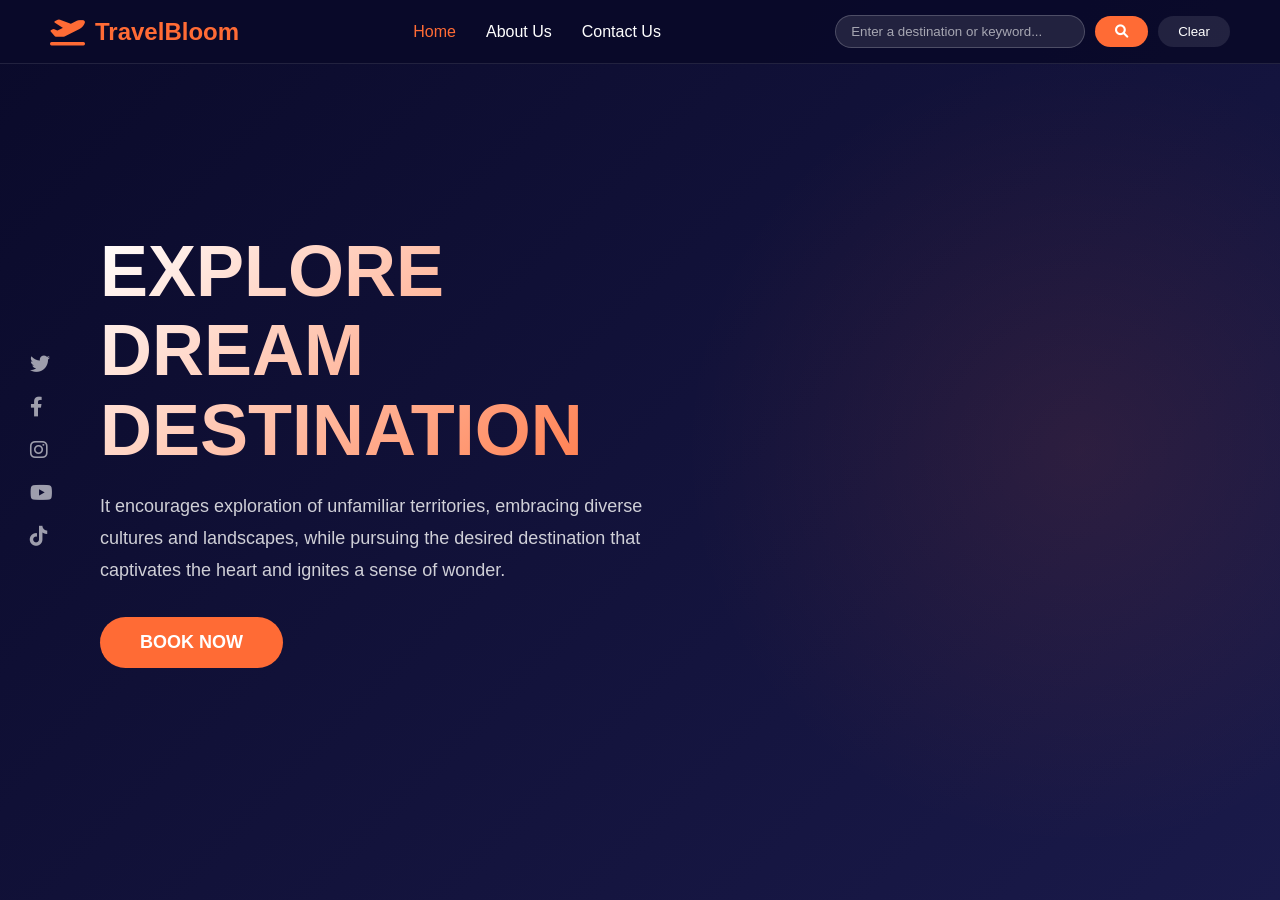
==== index.html @ 0c373ead "first commit" ====
<!DOCTYPE html>
<html lang="en">
<head>
    <meta charset="UTF-8" />
    <meta name="viewport" content="width=device-width, initial-scale=1.0" />
    <title>TravelBloom - Discover Your Next Adventure</title>
    <link rel="stylesheet" href="style.css" />
    <link
        rel="stylesheet"
        href="https://cdnjs.cloudflare.com/ajax/libs/font-awesome/6.0.0-beta3/css/all.min.css"
    />
</head>
<body>
    <!-- Navigation Bar -->
    <nav class="navbar">
        <div class="nav-container">
            <div class="logo">
                <i class="fas fa-plane-departure"></i>
                <span>TravelBloom</span>
            </div>
            <ul class="nav-links">
                <li><a href="index.html" class="active">Home</a></li>
                <li><a href="about.html">About Us</a></li>
                <li><a href="contact.html">Contact Us</a></li>
            </ul>
            <!-- Search Bar -->
            <div class="search-container">
                <input
                    type="text"
                    id="searchInput"
                    placeholder="Enter a destination or keyword..."
                />
                <button id="searchBtn"><i class="fas fa-search"></i></button>
                <button id="clearBtn">Clear</button>
            </div>
        </div>
    </nav>

    <!-- Hero Section -->
    <section class="hero">
        <div class="hero-content">
            <h1>EXPLORE<br />DREAM<br />DESTINATION</h1>
            <p>
                It encourages exploration of unfamiliar territories, embracing
                diverse cultures and landscapes, while pursuing the desired
                destination that captivates the heart and ignites a sense of
                wonder.
            </p>
            <button class="btn-book">BOOK NOW</button>
        </div>
    </section>

    <!-- Search Results Container -->
    <div id="resultsContainer" class="results-container"></div>

    <!-- Social Media Icons -->
    <div class="social-icons">
        <a href="#"><i class="fab fa-twitter"></i></a>
        <a href="#"><i class="fab fa-facebook-f"></i></a>
        <a href="#"><i class="fab fa-instagram"></i></a>
        <a href="#"><i class="fab fa-youtube"></i></a>
        <a href="#"><i class="fab fa-tiktok"></i></a>
    </div>

    <script src="script.js"></script>
</body>
</html>
---- style.css ----
/* Reset and base styles */
* {
    margin: 0;
    padding: 0;
    box-sizing: border-box;
}

body {
    font-family: 'Segoe UI', Tahoma, Geneva, Verdana, sans-serif;
    background: #0a0a2a;
    color: #fff;
    min-height: 100vh;
    position: relative;
}

/* Navigation */
.navbar {
    background: rgba(10, 10, 42, 0.95);
    padding: 15px 50px;
    position: fixed;
    width: 100%;
    top: 0;
    z-index: 1000;
    border-bottom: 1px solid rgba(255, 255, 255, 0.1);
}

.nav-container {
    display: flex;
    justify-content: space-between;
    align-items: center;
    max-width: 1400px;
    margin: 0 auto;
}

.logo {
    display: flex;
    align-items: center;
    gap: 10px;
    font-size: 24px;
    font-weight: bold;
    color: #ff6b35;
}

.logo i {
    font-size: 28px;
}

.nav-links {
    display: flex;
    list-style: none;
    gap: 30px;
}

.nav-links a {
    color: #fff;
    text-decoration: none;
    font-size: 16px;
    transition: color 0.3s;
}

.nav-links a:hover,
.nav-links a.active {
    color: #ff6b35;
}

/* Search Bar */
.search-container {
    display: flex;
    gap: 10px;
    align-items: center;
}

.search-container input {
    padding: 8px 15px;
    border-radius: 25px;
    border: 1px solid rgba(255, 255, 255, 0.2);
    background: rgba(255, 255, 255, 0.1);
    color: #fff;
    width: 250px;
    outline: none;
}

.search-container input::placeholder {
    color: rgba(255, 255, 255, 0.6);
}

.search-container button {
    padding: 8px 20px;
    border-radius: 25px;
    border: none;
    background: #ff6b35;
    color: #fff;
    cursor: pointer;
    transition: background 0.3s;
}

.search-container button:hover {
    background: #e55a2b;
}

#clearBtn {
    background: rgba(255, 255, 255, 0.1);
}

#clearBtn:hover {
    background: rgba(255, 255, 255, 0.2);
}

/* Hero Section */
.hero {
    min-height: 100vh;
    display: flex;
    align-items: center;
    padding: 100px;
    background: linear-gradient(135deg, #0a0a2a 0%, #1a1a4a 100%);
    position: relative;
    overflow: hidden;
}

.hero::before {
    content: '';
    position: absolute;
    right: -200px;
    top: 50%;
    transform: translateY(-50%);
    width: 800px;
    height: 800px;
    background: radial-gradient(circle, rgba(255, 107, 53, 0.1) 0%, transparent 70%);
    border-radius: 50%;
}

.hero-content {
    max-width: 600px;
    z-index: 1;
}

.hero-content h1 {
    font-size: 72px;
    line-height: 1.1;
    margin-bottom: 20px;
    background: linear-gradient(135deg, #fff 0%, #ff6b35 100%);
    -webkit-background-clip: text;
    -webkit-text-fill-color: transparent;
}

.hero-content p {
    font-size: 18px;
    line-height: 1.8;
    color: rgba(255, 255, 255, 0.8);
    margin-bottom: 30px;
}

.btn-book {
    padding: 15px 40px;
    border-radius: 30px;
    border: none;
    background: #ff6b35;
    color: #fff;
    font-size: 18px;
    font-weight: bold;
    cursor: pointer;
    transition: transform 0.3s, box-shadow 0.3s;
}

.btn-book:hover {
    transform: translateY(-3px);
    box-shadow: 0 10px 30px rgba(255, 107, 53, 0.3);
}

/* Results Container */
.results-container {
    position: fixed;
    top: 80px;
    right: 50px;
    width: 400px;
    max-height: 70vh;
    overflow-y: auto;
    z-index: 100;
    padding: 20px;
    display: none;
}

.results-container.active {
    display: block;
}

.result-card {
    background: rgba(26, 26, 74, 0.95);
    border-radius: 15px;
    padding: 20px;
    margin-bottom: 15px;
    border: 1px solid rgba(255, 255, 255, 0.1);
    backdrop-filter: blur(10px);
}

.result-card img {
    width: 100%;
    height: 200px;
    object-fit: cover;
    border-radius: 10px;
    margin-bottom: 10px;
}

.result-card h3 {
    color: #ff6b35;
    margin-bottom: 10px;
}

.result-card p {
    color: rgba(255, 255, 255, 0.8);
    font-size: 14px;
    line-height: 1.6;
}

/* About Page */
.about-section {
    min-height: 100vh;
    padding: 120px 50px 50px;
    background: linear-gradient(135deg, #0a0a2a 0%, #1a1a4a 100%);
}

.about-container {
    max-width: 1200px;
    margin: 0 auto;
}

.about-content h1 {
    font-size: 48px;
    margin-bottom: 30px;
    color: #ff6b35;
}

.about-content p {
    font-size: 18px;
    line-height: 1.8;
    color: rgba(255, 255, 255, 0.8);
    margin-bottom: 20px;
    max-width: 800px;
}

.team-section h2 {
    font-size: 36px;
    margin: 50px 0 30px;
    color: #fff;
}

.team-grid {
    display: grid;
    grid-template-columns: repeat(auto-fit, minmax(220px, 1fr));
    gap: 30px;
}

.team-card {
    background: rgba(255, 255, 255, 0.05);
    border-radius: 15px;
    padding: 30px 20px;
    text-align: center;
    border: 1px solid rgba(255, 255, 255, 0.1);
    transition: transform 0.3s;
}

.team-card:hover {
    transform: translateY(-5px);
}

.avatar {
    width: 80px;
    height: 80px;
    border-radius: 50%;
    background: #ff6b35;
    display: flex;
    align-items: center;
    justify-content: center;
    font-size: 24px;
    font-weight: bold;
    margin: 0 auto 15px;
}

.team-card h3 {
    color: #fff;
    margin-bottom: 5px;
}

.team-card p {
    color: rgba(255, 255, 255, 0.7);
    font-size: 14px;
}

/* Contact Page */
.contact-section {
    min-height: 100vh;
    padding: 120px 50px 50px;
    background: linear-gradient(135deg, #0a0a2a 0%, #1a1a4a 100%);
}

.contact-container {
    max-width: 1200px;
    margin: 0 auto;
    display: grid;
    grid-template-columns: 1fr 1fr;
    gap: 50px;
}

.contact-info h1 {
    font-size: 48px;
    margin-bottom: 20px;
    color: #ff6b35;
}

.contact-info p {
    font-size: 18px;
    line-height: 1.8;
    color: rgba(255, 255, 255, 0.8);
    margin-bottom: 30px;
}

.contact-details p {
    font-size: 16px;
    margin-bottom: 15px;
}

.contact-details i {
    color: #ff6b35;
    width: 30px;
}

.contact-form {
    background: rgba(255, 255, 255, 0.05);
    padding: 40px;
    border-radius: 15px;
    border: 1px solid rgba(255, 255, 255, 0.1);
}

.form-group {
    margin-bottom: 20px;
}

.form-group label {
    display: block;
    margin-bottom: 5px;
    color: rgba(255, 255, 255, 0.8);
}

.form-group input,
.form-group textarea {
    width: 100%;
    padding: 12px 15px;
    border-radius: 8px;
    border: 1px solid rgba(255, 255, 255, 0.1);
    background: rgba(255, 255, 255, 0.05);
    color: #fff;
    font-size: 16px;
    outline: none;
    transition: border-color 0.3s;
}

.form-group input:focus,
.form-group textarea:focus {
    border-color: #ff6b35;
}

.btn-submit {
    width: 100%;
    padding: 15px;
    border-radius: 8px;
    border: none;
    background: #ff6b35;
    color: #fff;
    font-size: 18px;
    font-weight: bold;
    cursor: pointer;
    transition: background 0.3s;
}

.btn-submit:hover {
    background: #e55a2b;
}

.form-message {
    margin-top: 20px;
    padding: 15px;
    border-radius: 8px;
    display: none;
}

.form-message.success {
    display: block;
    background: rgba(46, 204, 113, 0.2);
    border: 1px solid #2ecc71;
    color: #2ecc71;
}

.form-message.error {
    display: block;
    background: rgba(231, 76, 60, 0.2);
    border: 1px solid #e74c3c;
    color: #e74c3c;
}

/* Social Icons */
.social-icons {
    position: fixed;
    left: 30px;
    top: 50%;
    transform: translateY(-50%);
    display: flex;
    flex-direction: column;
    gap: 20px;
    z-index: 100;
}

.social-icons a {
    color: rgba(255, 255, 255, 0.6);
    font-size: 20px;
    transition: color 0.3s, transform 0.3s;
}

.social-icons a:hover {
    color: #ff6b35;
    transform: scale(1.2);
}

/* Responsive */
@media (max-width: 768px) {
    .navbar {
        padding: 15px 20px;
    }

    .nav-container {
        flex-wrap: wrap;
        gap: 15px;
    }

    .nav-links {
        order: 3;
        width: 100%;
        justify-content: center;
        gap: 15px;
    }

    .search-container {
        order: 2;
        width: 100%;
    }

    .search-container input {
        width: 100%;
    }

    .hero-content h1 {
        font-size: 40px;
    }

    .contact-container {
        grid-template-columns: 1fr;
    }

    .results-container {
        right: 10px;
        left: 10px;
        width: auto;
    }

    .social-icons {
        left: 15px;
    }

    .about-section {
        padding: 100px 20px 30px;
    }

    .contact-section {
        padding: 100px 20px 30px;
    }
}
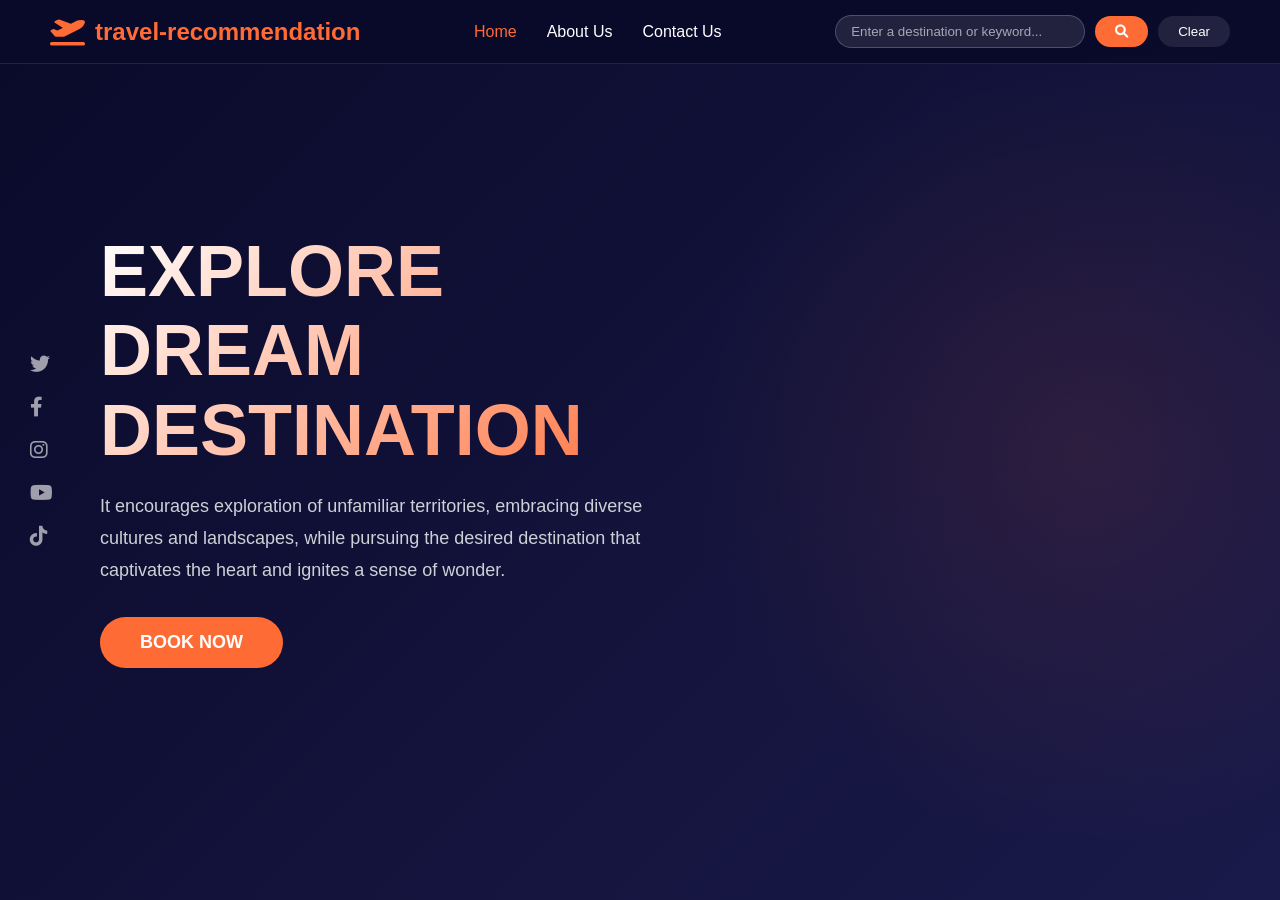
==== commit 94fbacb9: "Update index.html" ====
--- a/index.html
+++ b/index.html
@@ -3,7 +3,7 @@
 <head>
     <meta charset="UTF-8" />
     <meta name="viewport" content="width=device-width, initial-scale=1.0" />
-    <title>TravelBloom - Discover Your Next Adventure</title>
+    <title>travel-recommendation - Discover Your Next Adventure</title>
     <link rel="stylesheet" href="style.css" />
     <link
         rel="stylesheet"
@@ -16,7 +16,7 @@
         <div class="nav-container">
             <div class="logo">
                 <i class="fas fa-plane-departure"></i>
-                <span>TravelBloom</span>
+                <span>travel-recommendation</span>
             </div>
             <ul class="nav-links">
                 <li><a href="index.html" class="active">Home</a></li>
@@ -64,4 +64,4 @@
 
     <script src="script.js"></script>
 </body>
-</html>+</html>
